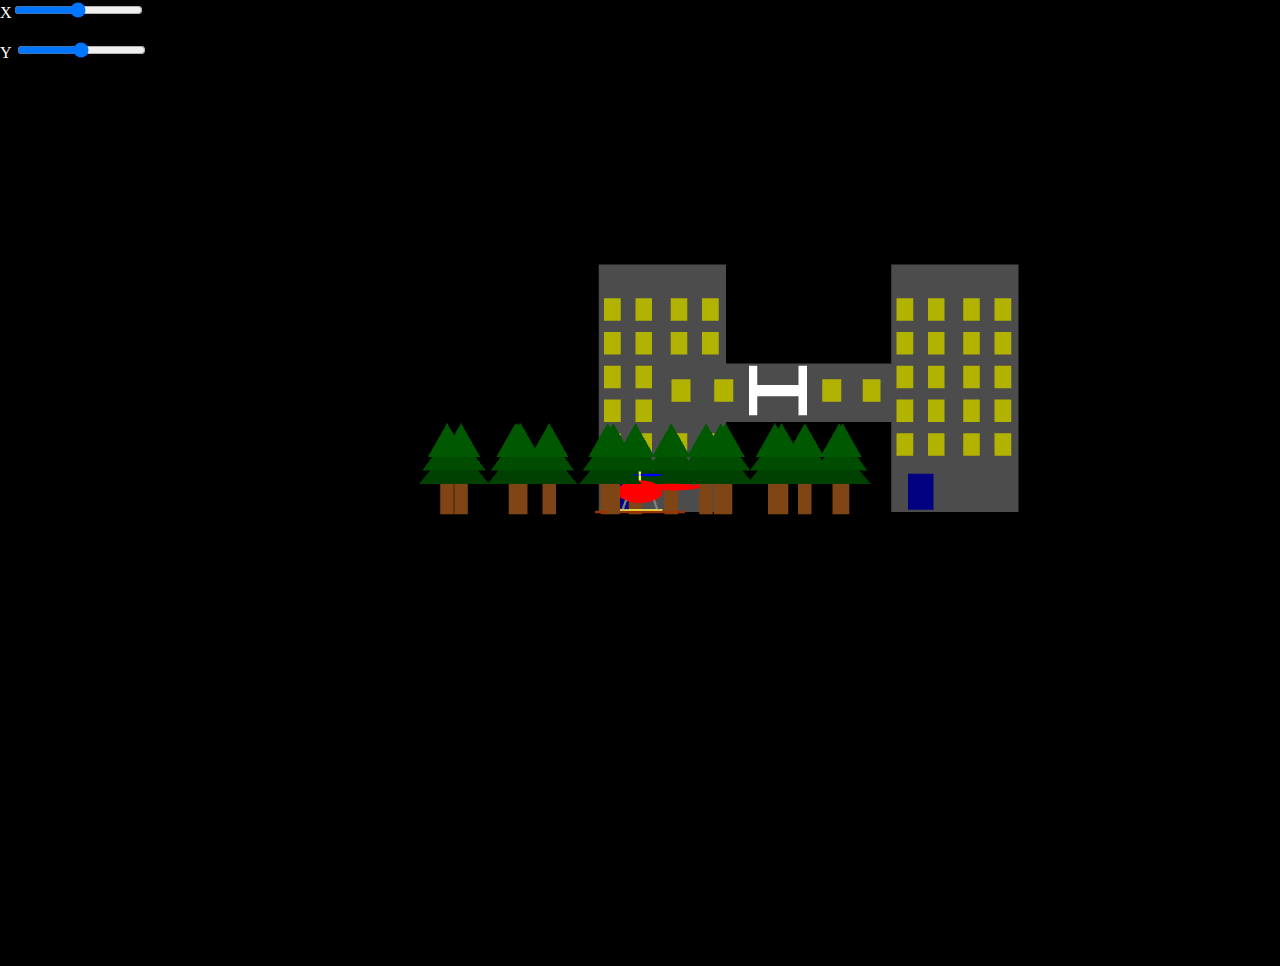
==== index.html @ 6c2d1945 "Update" ====
<!DOCTYPE html>
<html>
    <head>
        <link rel="stylesheet" href="styles.css">
        <title>Projeto2-CGI</title>
        <script type="module" src="./app.js"></script>
    </head>
    <body>
        <div style="color: white;">X<input id = "x" type="range" title="X" name="x" min="1" max="359"></div>
        <br>
        <div style="color: white;">Y <input id = "y" type="range" title="Y" name="y" min="1" max="359"></div>
    
        <canvas id="gl-canvas" width="128" height="128">
            Oops! Something went wrong!
        </canvas>
    </body>
</html>
---- styles.css ----
body, html {
    height: 100%;
}
body {
    /*display: flex;*/
    margin: 0px;
    overflow: hidden; /*  Disable scrollbars */
    background-color: black;
}
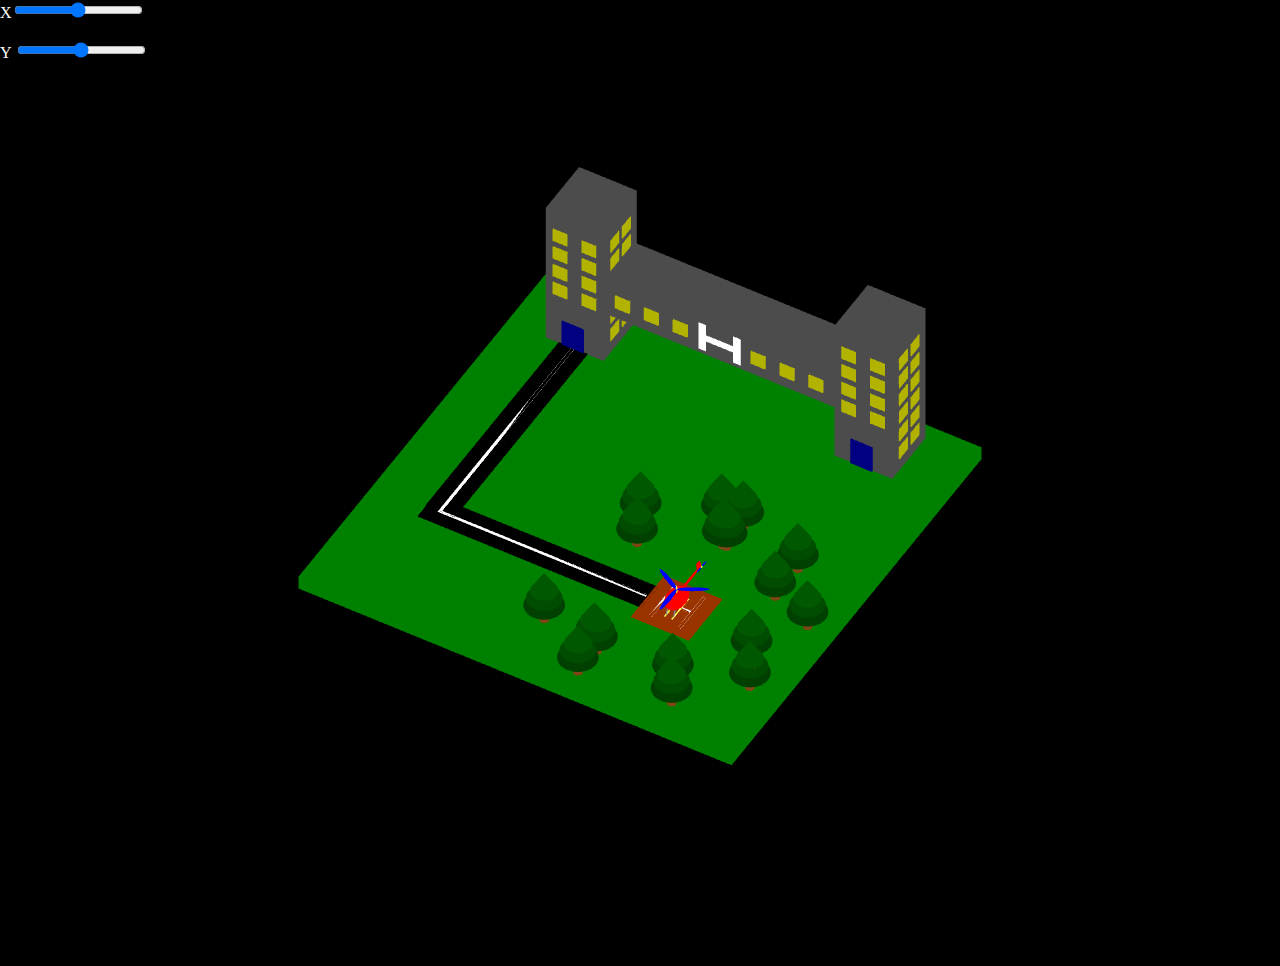
==== commit 90354e80: "Update" ====
--- a/index.html
+++ b/index.html
@@ -6,9 +6,9 @@
         <script type="module" src="./app.js"></script>
     </head>
     <body>
-        <div style="color: white;">X<input id = "x" type="range" title="X" name="x" min="1" max="359"></div>
+        <div id="x-div" style="color: white;">X<input id = "x" type="range" title="X" name="x" min="1" max="359"></div>
         <br>
-        <div style="color: white;">Y <input id = "y" type="range" title="Y" name="y" min="1" max="359"></div>
+        <div id="y-div"style="color: white;">Y <input id = "y" type="range" title="Y" name="y"  min="1" max="359"></div>
     
         <canvas id="gl-canvas" width="128" height="128">
             Oops! Something went wrong!
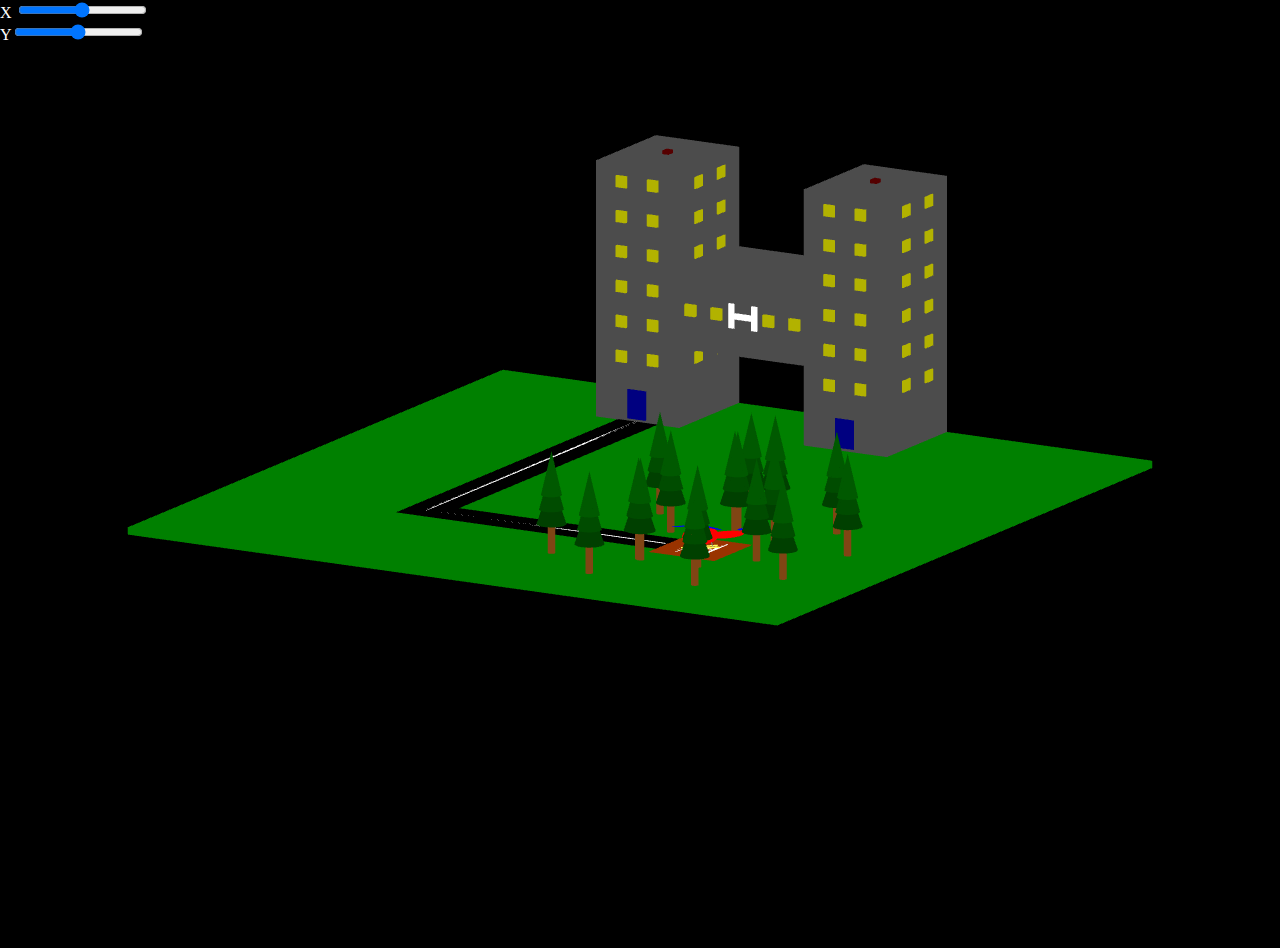
==== commit 5cc3b5c9: "Update" ====
--- a/index.html
+++ b/index.html
@@ -6,9 +6,9 @@
         <script type="module" src="./app.js"></script>
     </head>
     <body>
-        <div id="x-div" style="color: white;">X<input id = "x" type="range" title="X" name="x" min="1" max="359"></div>
-        <br>
-        <div id="y-div"style="color: white;">Y <input id = "y" type="range" title="Y" name="y"  min="1" max="359"></div>
+        <div id="y-div"style="color: white;">X <input id = "y" type="range" title="Y" name="y"  min="1" max="359"></div>
+        <div id="x-div" style="color: white;">Y<input id = "x" type="range" title="X" name="x" min="1" max="359"></div>
+        
     
         <canvas id="gl-canvas" width="128" height="128">
             Oops! Something went wrong!
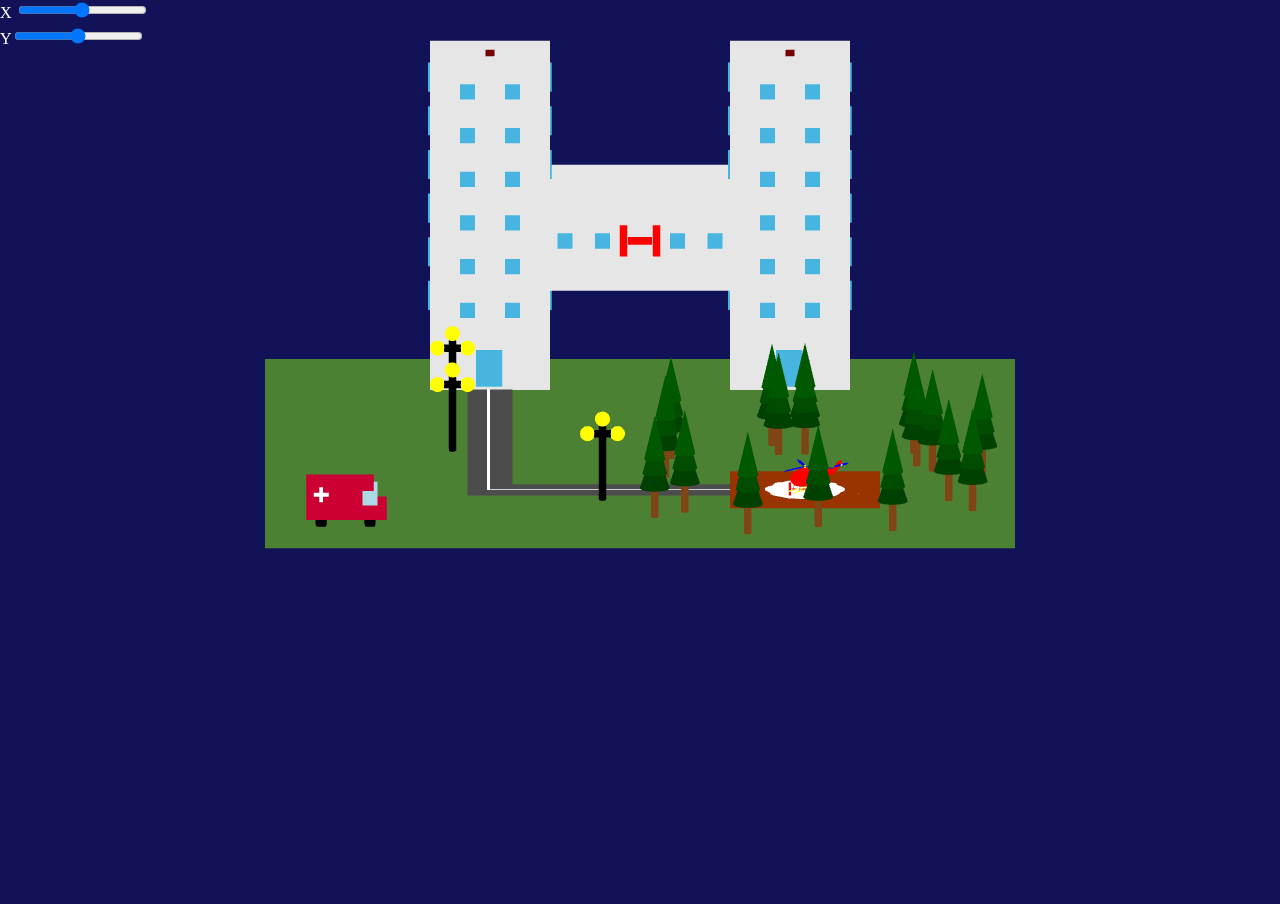
==== commit 68fec3d5: "Update" ====
--- a/index.html
+++ b/index.html
@@ -6,8 +6,8 @@
         <script type="module" src="./app.js"></script>
     </head>
     <body>
-        <div id="y-div"style="color: white;">X <input id = "y" type="range" title="Y" name="y"  min="1" max="359"></div>
-        <div id="x-div" style="color: white;">Y<input id = "x" type="range" title="X" name="x" min="1" max="359"></div>
+        <div id="y-div"style="color: white; z-index:100; position: fixed;">X <input id = "y" type="range" title="Y" name="y"  min="1" max="359"></div>
+        <div id="x-div" style="color: white;z-index:100;padding-top: 2%; position: fixed;">Y<input id = "x" type="range" title="X" name="x" min="1" max="359"></div>
         
     
         <canvas id="gl-canvas" width="128" height="128">
--- a/styles.css
+++ b/styles.css
@@ -5,5 +5,5 @@
     /*display: flex;*/
     margin: 0px;
     overflow: hidden; /*  Disable scrollbars */
-    background-color: black;
+    background-color: rgb(17.85, 17.85, 89.25);
 }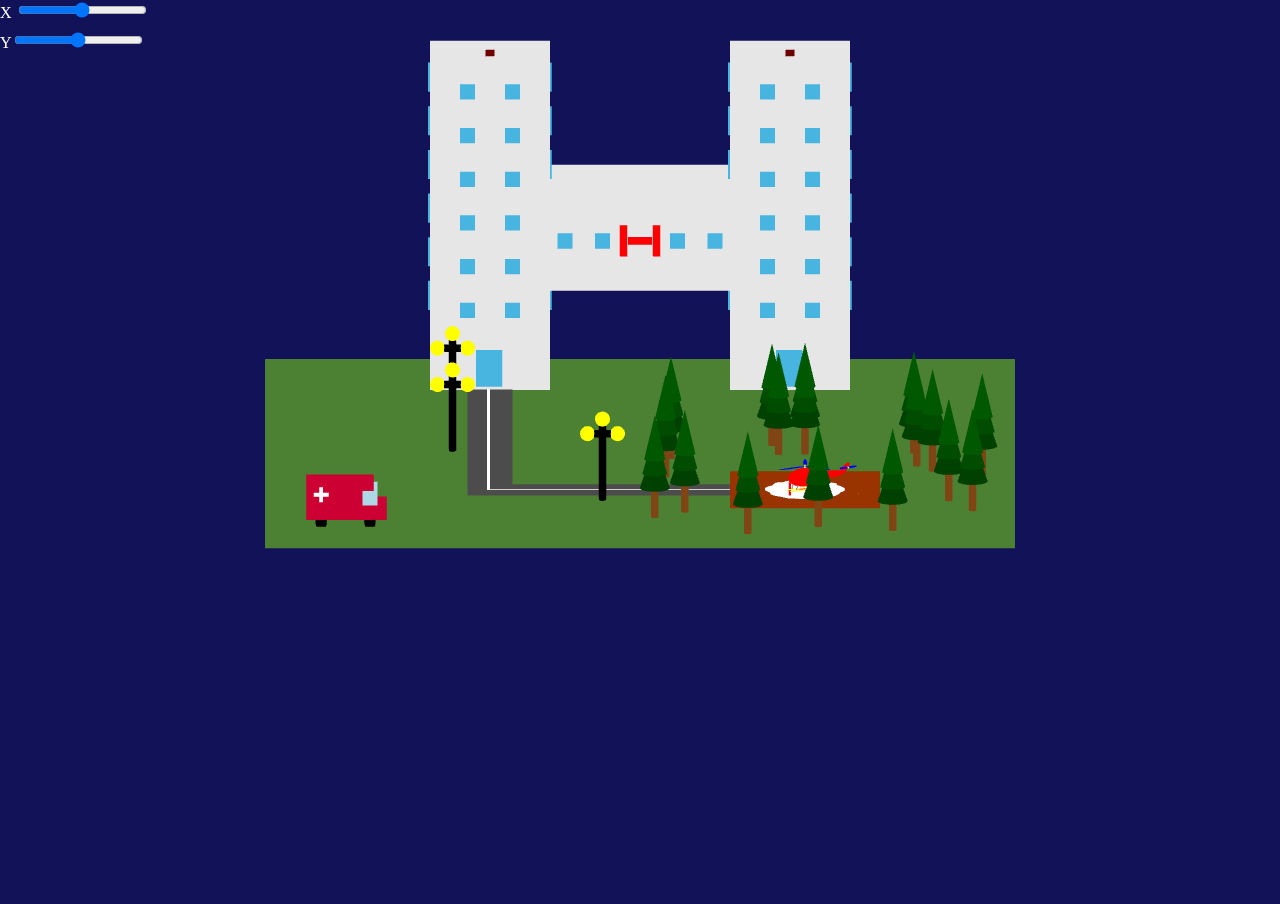
==== commit 911c70ae: "Update" ====
--- a/index.html
+++ b/index.html
@@ -7,7 +7,7 @@
     </head>
     <body>
         <div id="y-div"style="color: white; z-index:100; position: fixed;">X <input id = "y" type="range" title="Y" name="y"  min="1" max="359"></div>
-        <div id="x-div" style="color: white;z-index:100;padding-top: 2%; position: fixed;">Y<input id = "x" type="range" title="X" name="x" min="1" max="359"></div>
+        <div id="x-div" style="color: white;z-index:100;top: 30px; position: fixed;">Y<input id = "x" type="range" title="X" name="x" min="1" max="359"></div>
         
     
         <canvas id="gl-canvas" width="128" height="128">
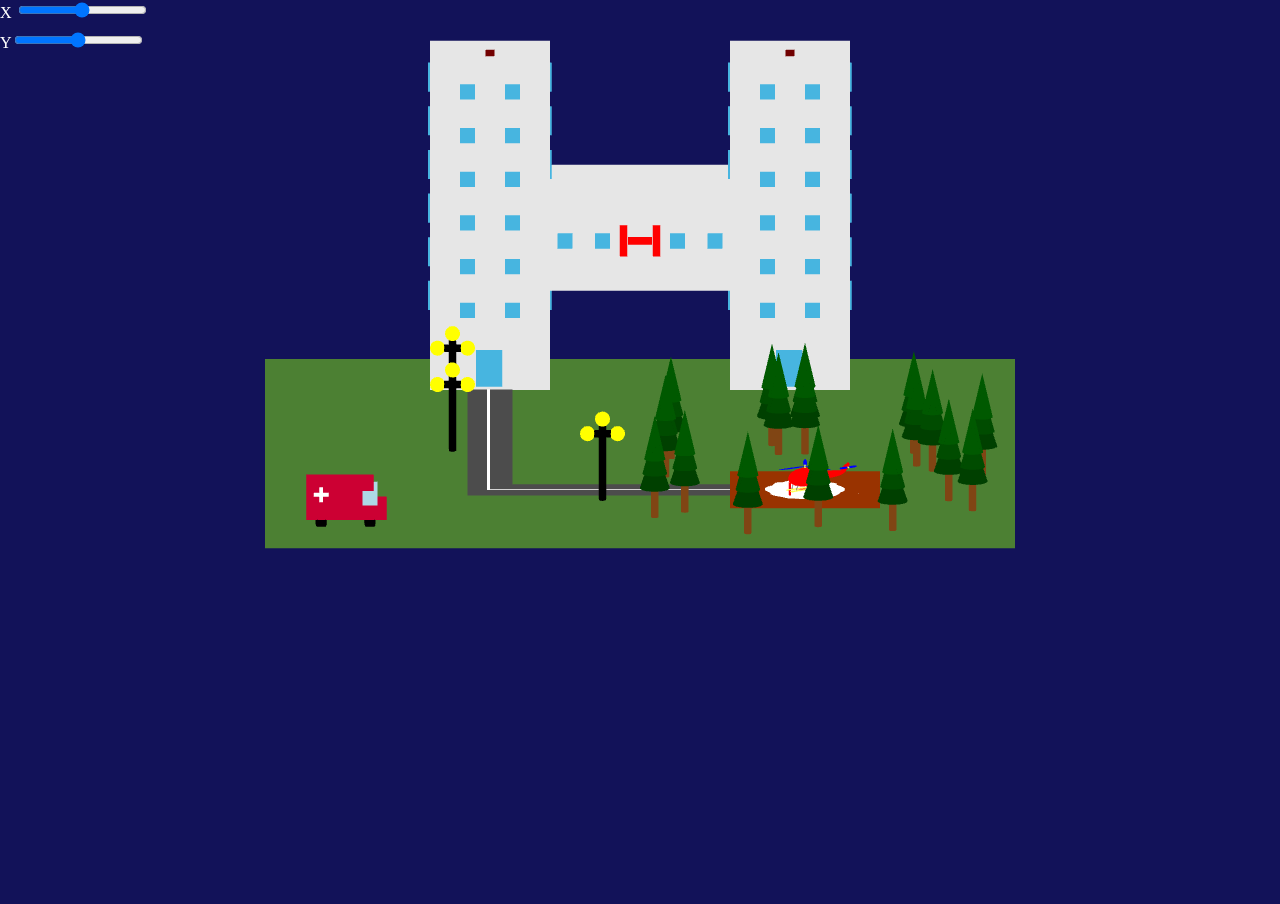
==== commit 64271290: "Update" ====
--- a/index.html
+++ b/index.html
@@ -6,8 +6,8 @@
         <script type="module" src="./app.js"></script>
     </head>
     <body>
-        <div id="y-div"style="color: white; z-index:100; position: fixed;">X <input id = "y" type="range" title="Y" name="y"  min="1" max="359"></div>
-        <div id="x-div" style="color: white;z-index:100;top: 30px; position: fixed;">Y<input id = "x" type="range" title="X" name="x" min="1" max="359"></div>
+        <div id="y-div"style="color: white; z-index:100; position: fixed;">X <input id = "y" type="range" title="Y" name="y"  min="0" max="360"></div>
+        <div id="x-div" style="color: white;z-index:100;top: 30px; position: fixed;">Y<input id = "x" type="range" title="X" name="x" min="0" max="360"></div>
         
     
         <canvas id="gl-canvas" width="128" height="128">
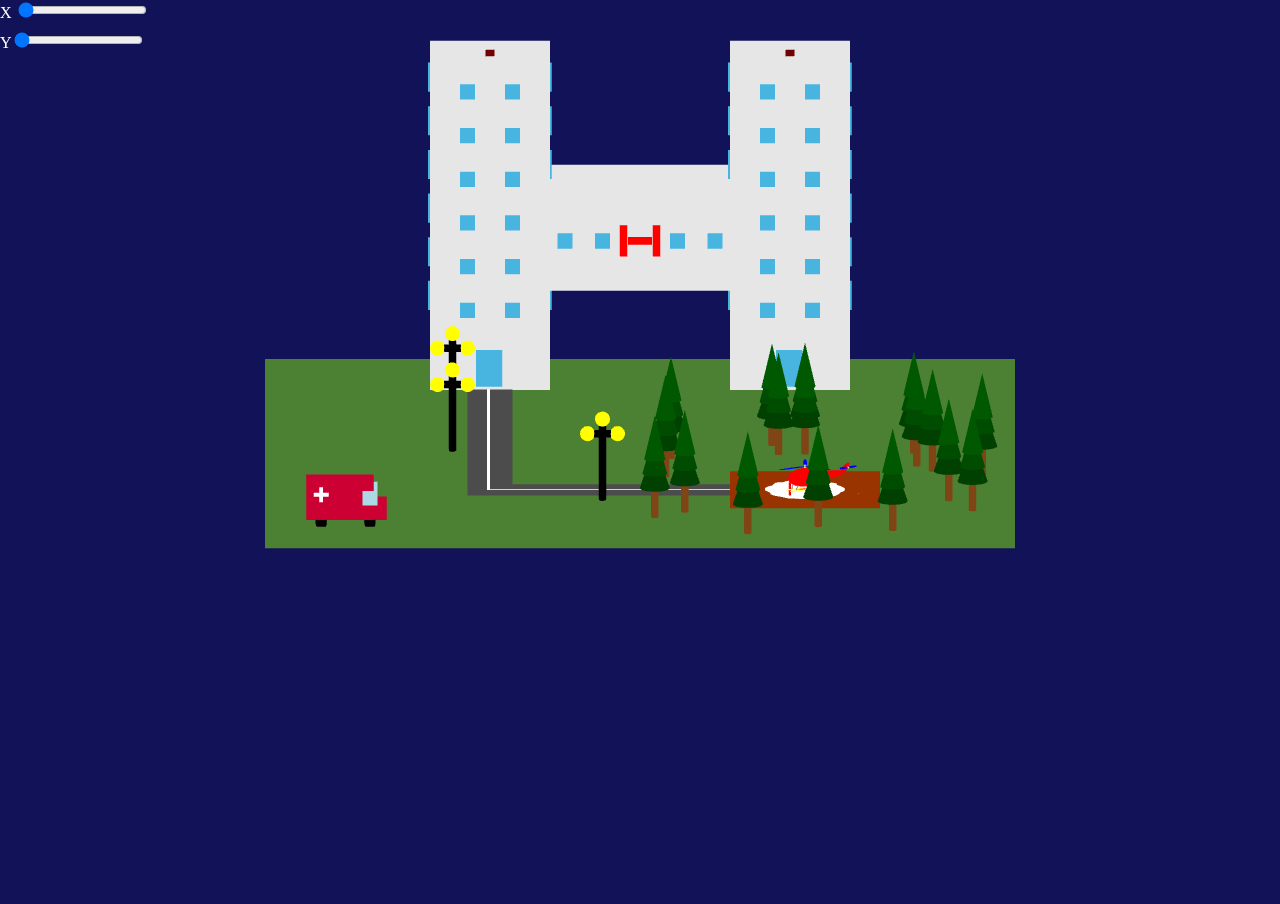
==== commit 842c0c45: "Update" ====
--- a/index.html
+++ b/index.html
@@ -6,8 +6,8 @@
         <script type="module" src="./app.js"></script>
     </head>
     <body>
-        <div id="y-div"style="color: white; z-index:100; position: fixed;">X <input id = "y" type="range" title="Y" name="y"  min="0" max="360"></div>
-        <div id="x-div" style="color: white;z-index:100;top: 30px; position: fixed;">Y<input id = "x" type="range" title="X" name="x" min="0" max="360"></div>
+        <div id="y-div"style="color: white; z-index:100; position: fixed;">X <input id = "y" type="range" title="Y" name="y"  value="0" min="0" max="360"></div>
+        <div id="x-div" style="color: white;z-index:100;top: 30px; position: fixed;">Y<input id = "x" type="range" title="X" name="x" value="0" min="0" max="360"></div>
         
     
         <canvas id="gl-canvas" width="128" height="128">
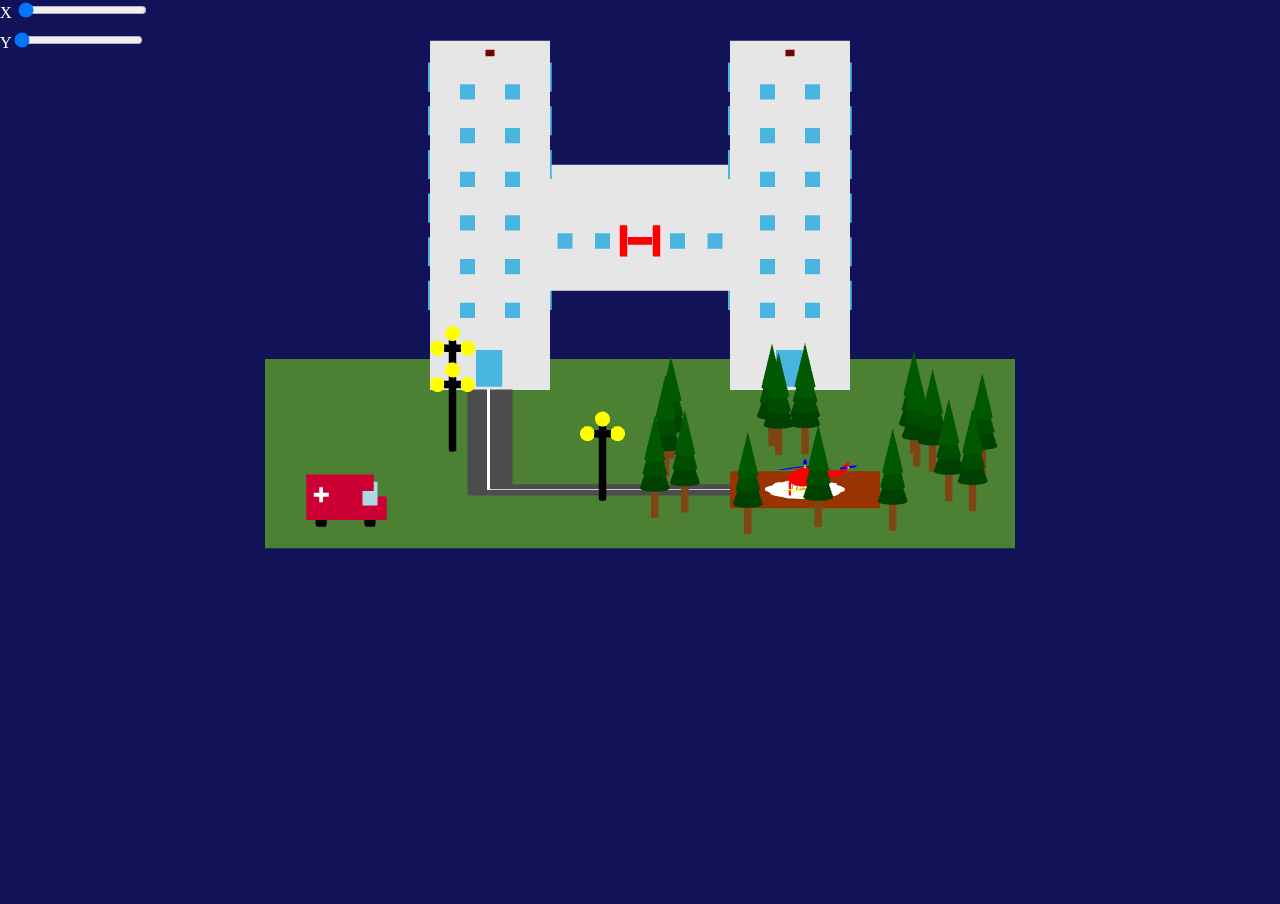
==== commit d2c26cd3: "Update" ====
--- a/index.html
+++ b/index.html
@@ -6,8 +6,8 @@
         <script type="module" src="./app.js"></script>
     </head>
     <body>
-        <div id="y-div"style="color: white; z-index:100; position: fixed;">X <input id = "y" type="range" title="Y" name="y"  value="0" min="0" max="360"></div>
-        <div id="x-div" style="color: white;z-index:100;top: 30px; position: fixed;">Y<input id = "x" type="range" title="X" name="x" value="0" min="0" max="360"></div>
+        <div id="y-div"style="color: white; z-index:100; position: fixed;">X <input id = "x" type="range" title="Y" name="y"  value="0" min="0" max="360"></div>
+        <div id="x-div" style="color: white;z-index:100;top: 30px; position: fixed;">Y<input id = "y" type="range" title="X" name="x" value="0" min="0" max="360"></div>
         
     
         <canvas id="gl-canvas" width="128" height="128">
